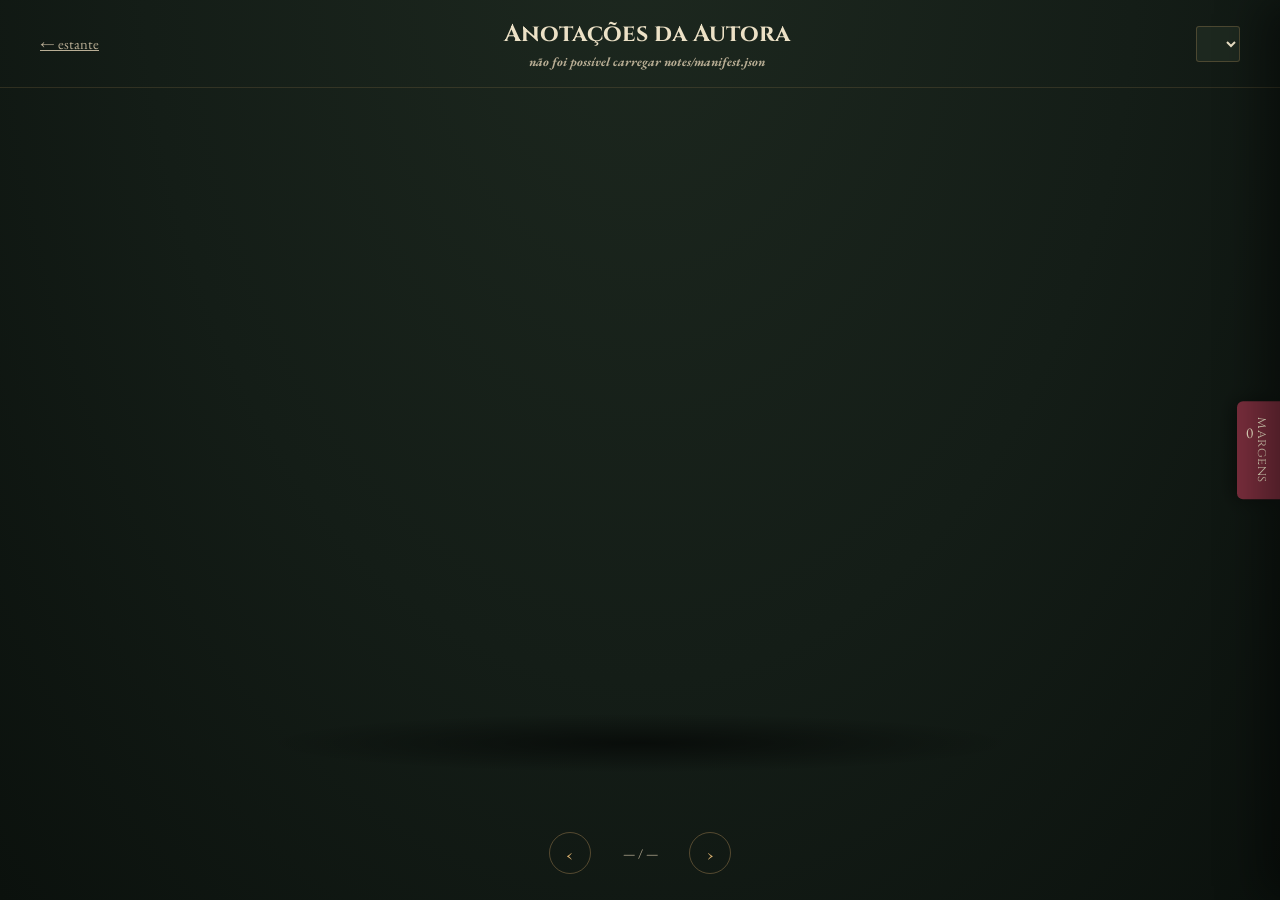
==== anotacoes.html @ ccce386c "Add files via upload" ====
<!doctype html>
<html lang="pt-BR">
<head>
<meta charset="utf-8">
<meta name="viewport" content="width=device-width, initial-scale=1">
<title>Anotações da Autora</title>
<link rel="preconnect" href="https://fonts.googleapis.com">
<link rel="preconnect" href="https://fonts.gstatic.com" crossorigin>
<link href="https://fonts.googleapis.com/css2?family=Cinzel:wght@500;600&family=EB+Garamond:ital,wght@0,400;0,500;1,400&display=swap" rel="stylesheet">
<link rel="stylesheet" href="assets/css/style.css">
</head>
<body>

<div class="reader-page">

  <header class="reader-topbar">
    <a class="back-link" href="index.html">← estante</a>
    <h1 class="reader-heading" id="reader-heading">Anotações da Autora<small id="reader-subheading">carregando…</small></h1>
    <select class="chapter-select" id="chapter-select" aria-label="Ir para documento"></select>
  </header>

  <div class="reader-stage">
    <div class="book-shadow-pool"></div>
    <div id="book-flip"></div>
  </div>

  <div class="reader-controls">
    <button class="nav-btn" id="prev-btn" aria-label="Página anterior">‹</button>
    <span class="reader-progress" id="reader-progress">— / —</span>
    <button class="nav-btn" id="next-btn" aria-label="Próxima página">›</button>
  </div>

</div>

<button class="marginalia-tab" id="marginalia-tab" aria-expanded="false">
  margens<span class="count" id="marginalia-count">0</span>
</button>

<aside class="marginalia-panel" id="marginalia-panel" aria-label="Comentários desta página">
  <div class="marginalia-head">
    <h2>Comentários <span id="marginalia-page-label"></span></h2>
    <button class="marginalia-close" id="marginalia-close" aria-label="Fechar">✕</button>
  </div>
  <div class="marginalia-list" id="marginalia-list">
    <p class="marginalia-empty">Ainda não há comentários nesta página. Seja a primeira pessoa a escrever uma.</p>
  </div>
  <div class="marginalia-foot">
    <textarea id="page-comment-text" placeholder="Comentar esta página…" maxlength="600" style="width:100%;min-height:60px;background:var(--ink);color:var(--text-cream);border:1px solid rgba(184,146,90,.3);border-radius:4px;padding:.5rem;font-family:var(--font-body);"></textarea>
    <input type="text" id="page-comment-name" placeholder="Seu nome (opcional)" maxlength="40" style="width:100%;margin-top:.4rem;background:var(--ink);color:var(--text-cream);border:1px solid rgba(184,146,90,.3);border-radius:4px;padding:.4rem .5rem;font-family:var(--font-body);font-size:.85rem;">
    <button class="btn btn-primary" id="page-comment-submit" style="margin-top:.5rem;width:100%;">comentar</button>
    <p style="margin-top:.6rem;">Comentários são públicos e anônimos.</p>
  </div>
</aside>

<script src="assets/vendor/pdfjs/pdf.min.js"></script>
<script src="assets/vendor/page-flip/page-flip.browser.js"></script>
<script type="module" src="assets/js/comments.js"></script>
<script type="module">
  import { initPdfReader } from './assets/js/reader-pdf.js';
  initPdfReader({ book: 'anotacoes', manifestUrl: 'notes/manifest.json', baseFolder: 'notes/' });
</script>
</body>
</html>
---- assets/css/style.css ----
/* =========================================================
   TOKENS
   Paleta: biblioteca noturna — nada de cream+terracota padrão.
   ========================================================= */
:root{
  --ink:            #141d17;
  --ink-deep:       #0b110d;
  --ink-soft:       #1d281f;
  --parchment:      #ece1c6;
  --parchment-2:    #e2d4ac;
  --parchment-fold:  #cdb989;
  --gold:           #b8925a;
  --gold-bright:    #d9b06f;
  --wine:           #7a2e3d;
  --wine-bright:    #9c3e4f;
  --sage:           #55705a;
  --sage-bright:    #71926f;
  --brass:          #8a7148;
  --brass-bright:   #ad8f5c;
  --text-ink:       #2a2118;
  --text-ink-soft:  #4a4030;
  --text-cream:     #ece1c6;
  --text-cream-dim: #b9ae95;

  --font-display: "Cinzel", "Iowan Old Style", serif;
  --font-body:    "EB Garamond", "Iowan Old Style", Georgia, serif;

  --radius-page: 3px;
  --shadow-book: 0 30px 60px -20px rgba(0,0,0,.65), 0 10px 20px -8px rgba(0,0,0,.5);

  --ease: cubic-bezier(.22,.61,.36,1);
}

*, *::before, *::after{ box-sizing: border-box; }

html{ color-scheme: dark; }

body{
  margin:0;
  min-height:100vh;
  background: radial-gradient(ellipse at 50% -10%, var(--ink-soft), var(--ink) 55%, var(--ink-deep) 100%);
  color: var(--text-cream);
  font-family: var(--font-body);
  -webkit-font-smoothing: antialiased;
}

img{ max-width:100%; display:block; }

a{ color: inherit; }

:focus-visible{
  outline: 2px solid var(--gold-bright);
  outline-offset: 3px;
}

@media (prefers-reduced-motion: reduce){
  *{ animation-duration: .001ms !important; transition-duration: .001ms !important; }
}

button{
  font-family: inherit;
  cursor: pointer;
  background: none;
  border: none;
  color: inherit;
}

.visually-hidden{
  position:absolute; width:1px; height:1px; overflow:hidden;
  clip: rect(0 0 0 0); white-space:nowrap;
}

/* =========================================================
   ORNAMENT (SVG flourish used sparingly — covers + dividers)
   ========================================================= */
.flourish{
  width: 64px; height: 18px;
  opacity: .8;
}
.flourish path{ fill:none; stroke: currentColor; stroke-width: 1.4; }

/* =========================================================
   SHELF / LANDING PAGE
   ========================================================= */
.shelf-page{
  min-height:100vh;
  display:flex;
  flex-direction:column;
  align-items:center;
  justify-content:center;
  padding: 6vh 5vw 8vh;
  text-align:center;
  position:relative;
  overflow:hidden;
}

.shelf-page::before{
  /* faint vignette + wood-grain suggestion at the base */
  content:"";
  position:absolute; inset:0;
  background:
    radial-gradient(ellipse 80% 40% at 50% 100%, rgba(0,0,0,.55), transparent 70%);
  pointer-events:none;
}

.shelf-header{ position:relative; margin-bottom: clamp(2.5rem, 6vw, 5rem); }

.shelf-kicker{
  display:block;
  font-family: var(--font-body);
  font-style: italic;
  font-size: .95rem;
  color: var(--text-cream-dim);
  margin-bottom: .6rem;
  letter-spacing: .02em;
}

.shelf-title{
  font-family: var(--font-display);
  font-weight: 500;
  font-size: clamp(2.4rem, 6vw, 4.2rem);
  line-height: 1.05;
  margin: 0;
  color: var(--parchment);
  text-shadow: 0 2px 24px rgba(217,176,111,.18);
}

.shelf-sub{
  max-width: 46ch;
  margin: 1.1rem auto 0;
  color: var(--text-cream-dim);
  font-size: 1.05rem;
  line-height: 1.6;
}

.shelf{
  position:relative;
  display:flex;
  align-items:flex-end;
  justify-content:center;
  gap: clamp(1rem, 3vw, 2.8rem);
  perspective: 1400px;
}

.shelf::after{
  /* the shelf ledge */
  content:"";
  position:absolute;
  left:-6%; right:-6%; bottom:-22px;
  height: 14px;
  background: linear-gradient(180deg, #3a2c1c, #1c1509);
  border-radius: 2px;
  box-shadow: 0 18px 30px -8px rgba(0,0,0,.6);
}

.cover{
  --accent: var(--gold);
  position:relative;
  width: 210px;
  height: 300px;
  border-radius: 4px 8px 8px 4px;
  background: linear-gradient(155deg, var(--parchment) 0%, var(--parchment-2) 100%);
  color: var(--text-ink);
  box-shadow: var(--shadow-book), inset -3px 0 0 rgba(0,0,0,.15);
  transform: rotate(var(--tilt, -2deg));
  transition: transform .45s var(--ease), box-shadow .45s var(--ease);
  display:flex;
  flex-direction:column;
  align-items:center;
  justify-content: space-between;
  padding: 1.6rem 1.1rem 1.4rem;
  text-align:center;
  border: 1px solid rgba(0,0,0,.08);
}

.cover--main{ width: 240px; height: 340px; --tilt: 0deg; z-index:2; }
.cover--notes{ --tilt: -3deg; align-self:flex-end; margin-bottom: 6px; }
.cover--illustrations{ --tilt: 3deg; align-self:flex-end; margin-bottom: 6px; }

.cover:hover, .cover:focus-visible{
  transform: translateY(-10px) rotate(0deg);
  box-shadow: 0 40px 70px -18px rgba(0,0,0,.7), 0 14px 26px -10px rgba(0,0,0,.55);
}

.cover::before{
  /* engraved border */
  content:"";
  position:absolute; inset: 10px;
  border: 1px solid var(--accent);
  border-radius: 2px;
  opacity:.55;
  pointer-events:none;
}

.cover .flourish{ color: var(--accent); }

.cover-eyebrow{
  font-size:.78rem;
  color: var(--text-ink-soft);
  font-style: italic;
}

.cover-title{
  font-family: var(--font-display);
  font-size: 1.5rem;
  line-height:1.15;
  margin: .5rem 0 0;
  color: var(--text-ink);
}
.cover--main .cover-title{ font-size: 1.85rem; }

.cover-desc{
  font-size: .85rem;
  color: var(--text-ink-soft);
  line-height:1.45;
  margin-top: .5rem;
}

.cover-tag{
  display:inline-block;
  margin-top: 1rem;
  font-size: .78rem;
  letter-spacing:.03em;
  color: var(--accent);
  border-top: 1px solid var(--accent);
  padding-top: .5rem;
  width: 100%;
}

.cover--notes{ --accent: var(--brass); }
.cover--illustrations{ --accent: var(--sage); }
.cover--main{ --accent: var(--wine); }

/* =========================================================
   READER CHROME (livro.html, anotacoes.html, ilustracoes.html)
   ========================================================= */
.reader-page{
  min-height:100vh;
  display:flex;
  flex-direction:column;
}

.reader-topbar{
  display:flex;
  align-items:center;
  justify-content:space-between;
  gap: 1rem;
  padding: 1.1rem clamp(1rem, 4vw, 2.5rem);
  border-bottom: 1px solid rgba(184,146,90,.18);
}

.back-link{
  display:inline-flex;
  align-items:center;
  gap:.5rem;
  font-size:.92rem;
  color: var(--text-cream-dim);
  transition: color .2s;
}
.back-link:hover{ color: var(--gold-bright); }

.reader-heading{
  text-align:center;
  font-family: var(--font-display);
  font-size: clamp(1.1rem, 2.4vw, 1.5rem);
  color: var(--parchment);
  margin:0;
}

.reader-heading small{
  display:block;
  font-family: var(--font-body);
  font-style: italic;
  font-size: .78rem;
  color: var(--text-cream-dim);
  margin-top: .2rem;
}

.chapter-select{
  background: var(--ink-soft);
  color: var(--text-cream);
  border: 1px solid rgba(184,146,90,.3);
  border-radius: 3px;
  padding: .45rem .7rem;
  font-family: var(--font-body);
  font-size: .85rem;
  max-width: 200px;
}

.reader-stage{
  flex:1;
  display:flex;
  align-items:center;
  justify-content:center;
  padding: clamp(1rem, 4vw, 2.5rem);
  position:relative;
  overflow:hidden;
}

.book-shadow-pool{
  position:absolute;
  bottom: 6%;
  left:50%;
  transform: translateX(-50%);
  width:min(70vw,760px);
  height: 60px;
  background: radial-gradient(ellipse, rgba(0,0,0,.55), transparent 70%);
  pointer-events:none;
}

#book-flip{ position:relative; z-index:1; }

.page{
  background: var(--parchment);
  color: var(--text-ink);
  overflow:hidden;
}

.page-inner{
  height:100%;
  padding: clamp(1.4rem, 4vw, 2.6rem) clamp(1.3rem, 3.6vw, 2.3rem);
  overflow-y:auto;
  font-size: clamp(.95rem, 1.6vw, 1.08rem);
  line-height: 1.75;
}
.page-inner::-webkit-scrollbar{ width:6px; }
.page-inner::-webkit-scrollbar-thumb{ background: var(--parchment-fold); border-radius:4px; }

.page-inner h1, .page-inner h2, .page-inner h3{
  font-family: var(--font-display);
  font-weight:500;
  color: var(--wine);
  line-height:1.2;
}
.page-inner p{ margin: 0 0 1em; }
.page-inner p:first-of-type::first-letter{
  font-family: var(--font-display);
  font-size: 2.6em;
  float:left;
  line-height:.8;
  padding: .05em .08em 0 0;
  color: var(--wine);
}
.page-inner blockquote{
  margin: 1.2em 0;
  padding-left: 1em;
  border-left: 2px solid var(--gold);
  font-style: italic;
  color: var(--text-ink-soft);
}

.page-number{
  position:absolute;
  bottom: .6rem;
  left:0; right:0;
  text-align:center;
  font-size: .72rem;
  font-style: italic;
  color: var(--text-ink-soft);
  opacity:.7;
}

.page-cover{
  background: linear-gradient(155deg, var(--parchment-2), var(--parchment-fold));
  display:flex;
  align-items:center;
  justify-content:center;
  text-align:center;
  flex-direction:column;
  gap:1rem;
  padding: 2rem;
}
.page-cover .flourish{ color: var(--wine); width:90px; height:26px; }
.page-cover h2{ font-family: var(--font-display); color: var(--wine); font-size:1.6rem; margin:0; }

/* text selection & highlights inside pages */
.page-inner ::selection{ background: rgba(122,46,61,.25); }

mark.annot{
  background: linear-gradient(180deg, transparent 60%, rgba(184,146,90,.45) 60%);
  cursor:pointer;
  border-radius: 1px;
}
mark.annot.is-active{
  background: linear-gradient(180deg, transparent 55%, rgba(122,46,61,.4) 55%);
}

/* =========================================================
   READER BOTTOM CONTROLS
   ========================================================= */
.reader-controls{
  display:flex;
  align-items:center;
  justify-content:center;
  gap: 1.4rem;
  padding: 1rem 1rem 1.6rem;
}

.nav-btn{
  width: 42px; height:42px;
  border-radius:50%;
  border: 1px solid rgba(184,146,90,.4);
  color: var(--gold-bright);
  font-size: 1.1rem;
  display:flex; align-items:center; justify-content:center;
  transition: background .2s, transform .15s;
}
.nav-btn:hover{ background: rgba(184,146,90,.12); transform: scale(1.05); }
.nav-btn:disabled{ opacity:.3; cursor:default; transform:none; background:none; }

.reader-progress{
  font-size: .82rem;
  color: var(--text-cream-dim);
  min-width: 9ch;
  text-align:center;
}

/* =========================================================
   COMMENT COMPOSER (popup on text selection)
   ========================================================= */
.comment-popup{
  position:absolute;
  z-index: 50;
  background: var(--ink-soft);
  border: 1px solid rgba(184,146,90,.4);
  border-radius: 6px;
  box-shadow: 0 14px 30px -8px rgba(0,0,0,.6);
  padding: .9rem;
  width: 260px;
  animation: pop-in .18s var(--ease);
}
@keyframes pop-in{ from{ opacity:0; transform: translateY(4px) scale(.97);} to{opacity:1; transform:none;} }

.comment-popup textarea{
  width:100%;
  min-height: 64px;
  resize: vertical;
  background: var(--ink);
  color: var(--text-cream);
  border: 1px solid rgba(184,146,90,.3);
  border-radius:4px;
  padding: .5rem;
  font-family: var(--font-body);
  font-size: .9rem;
}
.comment-popup input[type="text"]{
  width:100%;
  margin-top:.5rem;
  background: var(--ink);
  color: var(--text-cream);
  border: 1px solid rgba(184,146,90,.3);
  border-radius:4px;
  padding: .4rem .5rem;
  font-family: var(--font-body);
  font-size: .82rem;
}
.comment-popup .quote-preview{
  font-style: italic;
  font-size: .78rem;
  color: var(--gold-bright);
  border-left: 2px solid var(--gold);
  padding-left: .5rem;
  margin-bottom: .5rem;
  max-height: 3.2em;
  overflow:hidden;
}
.comment-popup .popup-actions{
  display:flex;
  justify-content:flex-end;
  gap:.5rem;
  margin-top: .6rem;
}
.btn{
  font-size: .82rem;
  padding: .4rem .85rem;
  border-radius: 3px;
  border: 1px solid rgba(184,146,90,.4);
}
.btn-primary{ background: var(--wine); border-color: var(--wine); color: var(--parchment); }
.btn-primary:hover{ background: var(--wine-bright); }
.btn-ghost:hover{ background: rgba(184,146,90,.1); }

/* =========================================================
   MARGINALIA PANEL
   ========================================================= */
.marginalia-tab{
  position: fixed;
  right: 0;
  top: 50%;
  transform: translateY(-50%);
  writing-mode: vertical-rl;
  background: var(--wine);
  color: var(--parchment);
  padding: 1rem .55rem;
  border-radius: 6px 0 0 6px;
  font-family: var(--font-display);
  font-size: .82rem;
  letter-spacing:.04em;
  z-index: 40;
  box-shadow: -6px 0 18px rgba(0,0,0,.35);
}
.marginalia-tab .count{
  display:block;
  writing-mode: horizontal-tb;
  margin-top: .4rem;
  font-family: var(--font-body);
  font-size: .95rem;
}

.marginalia-panel{
  position: fixed;
  top:0; right:0;
  height: 100vh;
  width: min(360px, 88vw);
  background: var(--ink-soft);
  border-left: 1px solid rgba(184,146,90,.3);
  box-shadow: -20px 0 40px rgba(0,0,0,.4);
  z-index: 60;
  display:flex;
  flex-direction:column;
  transform: translateX(100%);
  transition: transform .32s var(--ease);
}
.marginalia-panel.is-open{ transform: translateX(0); }

.marginalia-head{
  display:flex; align-items:center; justify-content:space-between;
  padding: 1.1rem 1.2rem;
  border-bottom: 1px solid rgba(184,146,90,.2);
}
.marginalia-head h2{ font-family: var(--font-display); font-size: 1.1rem; margin:0; color: var(--parchment); }
.marginalia-close{ font-size: 1.3rem; color: var(--text-cream-dim); }

.marginalia-list{
  flex:1;
  overflow-y:auto;
  padding: 1rem 1.2rem;
  display:flex;
  flex-direction:column;
  gap: 1.1rem;
}

.note-card{
  border-left: 2px solid var(--gold);
  padding-left: .8rem;
}
.note-card .note-quote{
  font-style: italic;
  font-size: .82rem;
  color: var(--gold-bright);
  margin-bottom: .3rem;
  line-height:1.4;
}
.note-card .note-body{
  font-size: .92rem;
  line-height:1.5;
  color: var(--text-cream);
}
.note-card .note-meta{
  margin-top:.3rem;
  font-size: .74rem;
  color: var(--text-cream-dim);
}

.marginalia-empty{
  color: var(--text-cream-dim);
  font-style: italic;
  font-size: .9rem;
  text-align:center;
  margin-top: 2rem;
  padding: 0 1rem;
}

.marginalia-foot{
  padding: 1rem 1.2rem 1.3rem;
  border-top: 1px solid rgba(184,146,90,.2);
}
.marginalia-foot p{
  font-size: .72rem;
  color: var(--text-cream-dim);
  margin: 0 0 .5rem;
}

/* page-level comment button for PDF readers */
.page-comment-btn{
  position:absolute;
  bottom: .6rem;
  right: .8rem;
  font-size: .74rem;
  color: var(--brass-bright);
  border: 1px solid rgba(184,146,90,.35);
  border-radius: 20px;
  padding: .25rem .7rem;
  background: rgba(0,0,0,.06);
}

/* =========================================================
   RESPONSIVE
   ========================================================= */
@media (max-width: 720px){
  .shelf{ flex-direction:column; align-items:center; gap: 1.6rem; }
  .shelf::after{ display:none; }
  .cover, .cover--main{ width: min(78vw,280px); height:auto; aspect-ratio: 3/4; }
  .marginalia-panel{ width: 100%; }
}
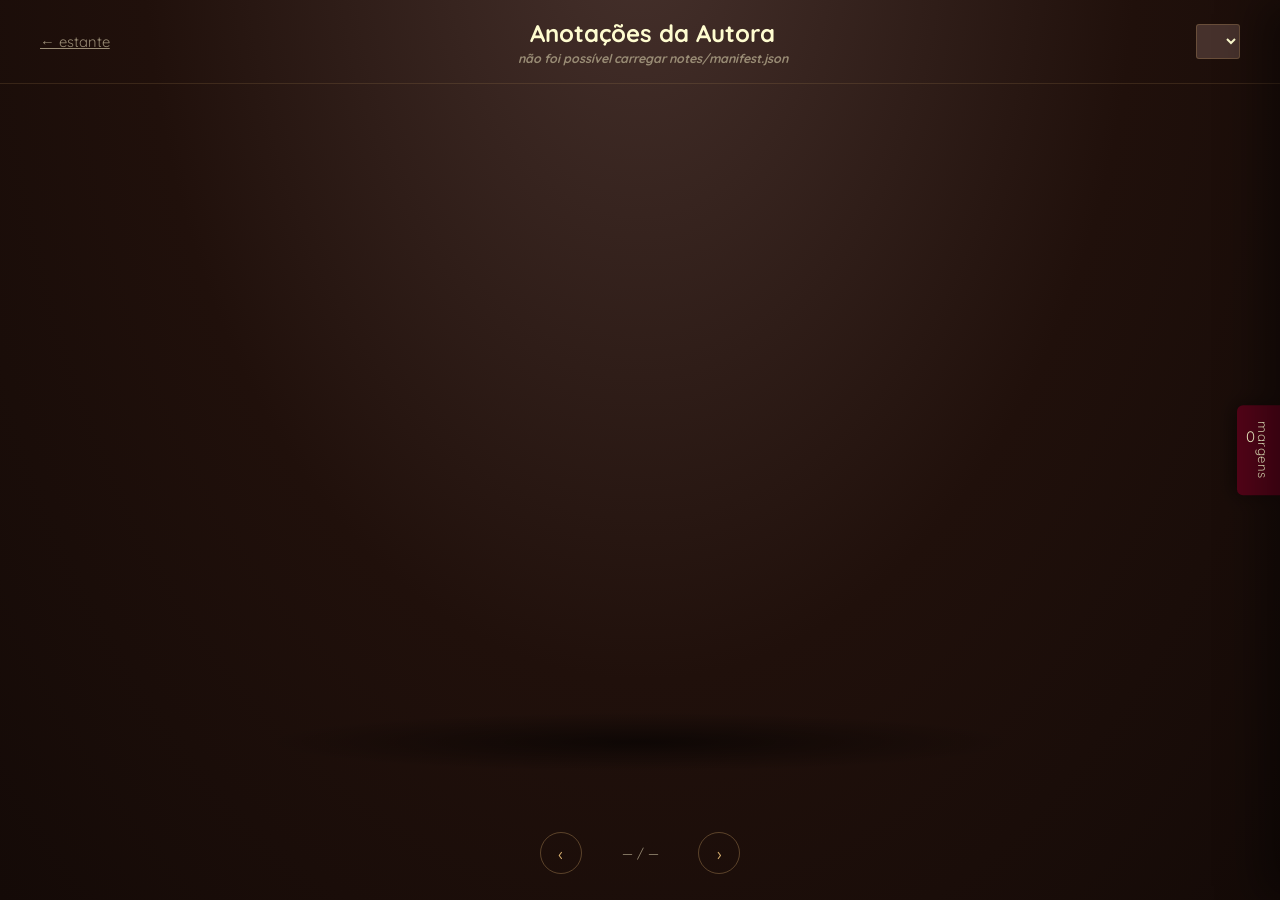
==== commit eb5eedf3: "Add files via upload" ====
--- a/anotacoes.html
+++ b/anotacoes.html
@@ -6,7 +6,7 @@
 <title>Anotações da Autora</title>
 <link rel="preconnect" href="https://fonts.googleapis.com">
 <link rel="preconnect" href="https://fonts.gstatic.com" crossorigin>
-<link href="https://fonts.googleapis.com/css2?family=Cinzel:wght@500;600&family=EB+Garamond:ital,wght@0,400;0,500;1,400&display=swap" rel="stylesheet">
+<link href="https://fonts.googleapis.com/css2?family=Quicksand:wght@400;500;600;700&family=EB+Garamond:ital,wght@0,400;0,500;1,400&display=swap" rel="stylesheet">
 <link rel="stylesheet" href="assets/css/style.css">
 </head>
 <body>
--- a/assets/css/style.css
+++ b/assets/css/style.css
@@ -3,32 +3,65 @@
    Paleta: biblioteca noturna — nada de cream+terracota padrão.
    ========================================================= */
 :root{
-  --ink:            #141d17;
-  --ink-deep:       #0b110d;
-  --ink-soft:       #1d281f;
-  --parchment:      #ece1c6;
-  --parchment-2:    #e2d4ac;
-  --parchment-fold:  #cdb989;
+  /* base do site: burgundy da capa + Pantone board (Cream, Mahogany, Nantucket Breeze) */
+  --wine:           #540418;
+  --wine-bright:    #834a58;
+  --wine-dim:       #36020f;
+
+  --ink:            #20100b;   /* mahogany escurecido — fundo da "biblioteca" */
+  --ink-deep:       #140a07;
+  --ink-soft:       #46312c;
+
+  --cream:          #fffdd0;   /* Pantone "Cream" — páginas do livro */
+  --parchment:      var(--cream);
+  --parchment-2:    #efedc3;
+  --parchment-fold: #d6d4ae;
+
+  --mahogany:       #321912;   /* Pantone "Mahogany" — tinta do texto */
+  --text-ink:       var(--mahogany);
+  --text-ink-soft:  #796854;
+  --text-cream:     var(--cream);
+  --text-cream-dim: #998c75;
+
   --gold:           #b8925a;
   --gold-bright:    #d9b06f;
-  --wine:           #7a2e3d;
-  --wine-bright:    #9c3e4f;
-  --sage:           #55705a;
-  --sage-bright:    #71926f;
-  --brass:          #8a7148;
-  --brass-bright:   #ad8f5c;
-  --text-ink:       #2a2118;
-  --text-ink-soft:  #4a4030;
-  --text-cream:     #ece1c6;
-  --text-cream-dim: #b9ae95;
-
-  --font-display: "Cinzel", "Iowan Old Style", serif;
-  --font-body:    "EB Garamond", "Iowan Old Style", Georgia, serif;
+
+  --rust:           #9c4c33;   /* do caderno "Organized Chaos" — volume Anotações */
+  --rust-bright:    #b1735f;
+  --rust-dim:       #753926;
+
+  --sky:            #b7d1ea;   /* Pantone "Nantucket Breeze" — acento raro */
+
+  /* Dreaming Outloud Sans é a fonte principal do site.
+     Fabello é usada só no texto corrido dos capítulos (ver .page-inner).
+     Coloque os arquivos das fontes em assets/fonts/ — ver assets/fonts/README.md */
+  --font-display: "Dreaming Outloud Sans", "Quicksand", sans-serif;
+  --font-body:    "Dreaming Outloud Sans", "Quicksand", sans-serif;
+  --font-book:    "Fabello", "EB Garamond", Georgia, serif;
 
   --radius-page: 3px;
   --shadow-book: 0 30px 60px -20px rgba(0,0,0,.65), 0 10px 20px -8px rgba(0,0,0,.5);
 
   --ease: cubic-bezier(.22,.61,.36,1);
+}
+
+@font-face{
+  font-family: "Dreaming Outloud Sans";
+  src: url("../fonts/DreamingOutloudSans/DreamingOutloudSans-Regular.woff2") format("woff2"),
+       url("../fonts/DreamingOutloudSans/DreamingOutloudSans-Regular.woff") format("woff");
+  font-weight: 400; font-style: normal; font-display: swap;
+}
+@font-face{
+  font-family: "Dreaming Outloud Sans";
+  src: url("../fonts/DreamingOutloudSans/DreamingOutloudSans-Bold.woff2") format("woff2"),
+       url("../fonts/DreamingOutloudSans/DreamingOutloudSans-Bold.woff") format("woff");
+  font-weight: 600; font-style: normal; font-display: swap;
+}
+@font-face{
+  font-family: "Fabello";
+  src: url("../fonts/Fabello/Fabello-Regular.woff2") format("woff2"),
+       url("../fonts/Fabello/Fabello-Regular.woff") format("woff");
+  font-weight: 400; font-style: normal; font-display: swap;
 }
 
 *, *::before, *::after{ box-sizing: border-box; }
@@ -104,16 +137,6 @@
 }
 
 .shelf-header{ position:relative; margin-bottom: clamp(2.5rem, 6vw, 5rem); }
-
-.shelf-kicker{
-  display:block;
-  font-family: var(--font-body);
-  font-style: italic;
-  font-size: .95rem;
-  color: var(--text-cream-dim);
-  margin-bottom: .6rem;
-  letter-spacing: .02em;
-}
 
 .shelf-title{
   font-family: var(--font-display);
@@ -153,83 +176,147 @@
   box-shadow: 0 18px 30px -8px rgba(0,0,0,.6);
 }
 
+.cover-slot{
+  display:flex;
+  flex-direction:column;
+  align-items:center;
+  gap: .65rem;
+}
+.cover-slot--side{ align-self:flex-end; margin-bottom: 6px; }
+
+.cover-eyebrow{
+  font-size:.74rem;
+  letter-spacing:.05em;
+  color: var(--text-cream-dim);
+}
+
 .cover{
-  --accent: var(--gold);
   position:relative;
   width: 210px;
   height: 300px;
   border-radius: 4px 8px 8px 4px;
-  background: linear-gradient(155deg, var(--parchment) 0%, var(--parchment-2) 100%);
-  color: var(--text-ink);
-  box-shadow: var(--shadow-book), inset -3px 0 0 rgba(0,0,0,.15);
+  box-shadow: var(--shadow-book);
   transform: rotate(var(--tilt, -2deg));
   transition: transform .45s var(--ease), box-shadow .45s var(--ease);
   display:flex;
   flex-direction:column;
-  align-items:center;
-  justify-content: space-between;
-  padding: 1.6rem 1.1rem 1.4rem;
-  text-align:center;
-  border: 1px solid rgba(0,0,0,.08);
+  overflow:hidden;
 }
 
 .cover--main{ width: 240px; height: 340px; --tilt: 0deg; z-index:2; }
-.cover--notes{ --tilt: -3deg; align-self:flex-end; margin-bottom: 6px; }
-.cover--illustrations{ --tilt: 3deg; align-self:flex-end; margin-bottom: 6px; }
+.cover--notes{ --tilt: -3deg; }
+.cover--illustrations{ --tilt: 3deg; }
 
 .cover:hover, .cover:focus-visible{
   transform: translateY(-10px) rotate(0deg);
   box-shadow: 0 40px 70px -18px rgba(0,0,0,.7), 0 14px 26px -10px rgba(0,0,0,.55);
 }
 
-.cover::before{
-  /* engraved border */
+.cover-tag{
+  position:relative;
+  z-index:2;
+  text-align:center;
+  font-size:.76rem;
+  letter-spacing:.03em;
+  padding: .6rem 0;
+  color: var(--cream);
+  background: rgba(10,4,3,.35);
+}
+
+/* --- volume I: capa real do livro --- */
+.cover--main{ background: var(--ink-deep); }
+.cover-art{
+  width:100%;
+  flex:1;
+  min-height:0;
+  object-fit: cover;
+  object-position: center 22%;
+  display:block;
+}
+
+/* --- volume II: "Anotações da Autora" — caderno espiral rust --- */
+.cover--notes{
+  background: linear-gradient(155deg, var(--rust) 0%, var(--rust-dim) 100%);
+  justify-content:center;
+  align-items:center;
+  padding-left: 20px;
+}
+.cover--notes::before{
+  /* espiral de metal do caderno */
   content:"";
-  position:absolute; inset: 10px;
-  border: 1px solid var(--accent);
-  border-radius: 2px;
-  opacity:.55;
+  position:absolute; left:2px; top:10px; bottom:10px; width:14px;
+  background-image: repeating-linear-gradient(180deg,
+    transparent 0 6px,
+    rgba(20,10,7,.6) 6px 9px);
+  opacity:.85;
+}
+.notes-label{
+  position:relative; z-index:2;
+  text-align:center;
+  color: var(--cream);
+  padding: 0 1rem;
+}
+.notes-label .eyebrow{
+  display:block;
+  font-size:.66rem;
+  letter-spacing:.18em;
+  color: rgba(255,253,208,.6);
+  margin-bottom: .7rem;
+}
+.notes-label .word{
+  display:block;
+  font-size: 1.05rem;
+  letter-spacing:.1em;
+  font-weight: 600;
+  line-height:1.6;
+}
+
+/* --- volume III: "Ilustrações" — composition book bordô + estrelas --- */
+.cover--illustrations{
+  background:
+    radial-gradient(ellipse at 25% 15%, var(--wine-bright) 0%, transparent 55%),
+    linear-gradient(160deg, var(--wine) 0%, var(--wine-dim) 100%);
+  justify-content:center;
+  align-items:center;
+  padding-left: 12px;
+}
+.cover--illustrations::before{
+  content:"";
+  position:absolute; inset:0;
+  background-image: url("data:image/svg+xml,%3Csvg%20xmlns%3D%22http%3A//www.w3.org/2000/svg%22%20viewBox%3D%220%200%20100%20100%22%3E%3Cpath%20d%3D%22M%2015.00%2C15.00%20L%2016.40%2C18.60%20L%2020.00%2C20.00%20L%2016.40%2C21.40%20L%2015.00%2C25.00%20L%2013.60%2C21.40%20L%2010.00%2C20.00%20L%2013.60%2C18.60%20Z%22%20fill%3D%22%23d9b06f%22%20opacity%3D%220.9%22/%3E%3Cpath%20d%3D%22M%2055.00%2C9.00%20L%2055.84%2C11.16%20L%2058.00%2C12.00%20L%2055.84%2C12.84%20L%2055.00%2C15.00%20L%2054.16%2C12.84%20L%2052.00%2C12.00%20L%2054.16%2C11.16%20Z%22%20fill%3D%22%23d9b06f%22%20opacity%3D%220.7%22/%3E%3Cpath%20d%3D%22M%2080.00%2C39.00%20L%2081.68%2C43.32%20L%2086.00%2C45.00%20L%2081.68%2C46.68%20L%2080.00%2C51.00%20L%2078.32%2C46.68%20L%2074.00%2C45.00%20L%2078.32%2C43.32%20Z%22%20fill%3D%22%23d9b06f%22%20opacity%3D%220.95%22/%3E%3Cpath%20d%3D%22M%2030.00%2C61.00%20L%2031.12%2C63.88%20L%2034.00%2C65.00%20L%2031.12%2C66.12%20L%2030.00%2C69.00%20L%2028.88%2C66.12%20L%2026.00%2C65.00%20L%2028.88%2C63.88%20Z%22%20fill%3D%22%23d9b06f%22%20opacity%3D%220.8%22/%3E%3Cpath%20d%3D%22M%2065.00%2C77.00%20L%2065.84%2C79.16%20L%2068.00%2C80.00%20L%2065.84%2C80.84%20L%2065.00%2C83.00%20L%2064.16%2C80.84%20L%2062.00%2C80.00%20L%2064.16%2C79.16%20Z%22%20fill%3D%22%23d9b06f%22%20opacity%3D%220.65%22/%3E%3Cpath%20d%3D%22M%2090.00%2C12.50%20L%2090.70%2C14.30%20L%2092.50%2C15.00%20L%2090.70%2C15.70%20L%2090.00%2C17.50%20L%2089.30%2C15.70%20L%2087.50%2C15.00%20L%2089.30%2C14.30%20Z%22%20fill%3D%22%23d9b06f%22%20opacity%3D%220.6%22/%3E%3Cpath%20d%3D%22M%208.00%2C81.80%20L%208.90%2C84.10%20L%2011.20%2C85.00%20L%208.90%2C85.90%20L%208.00%2C88.20%20L%207.10%2C85.90%20L%204.80%2C85.00%20L%207.10%2C84.10%20Z%22%20fill%3D%22%23d9b06f%22%20opacity%3D%220.75%22/%3E%3Cpath%20d%3D%22M%2048.00%2C48.00%20L%2048.56%2C49.44%20L%2050.00%2C50.00%20L%2048.56%2C50.56%20L%2048.00%2C52.00%20L%2047.44%2C50.56%20L%2046.00%2C50.00%20L%2047.44%2C49.44%20Z%22%20fill%3D%22%23d9b06f%22%20opacity%3D%220.5%22/%3E%3C/svg%3E");
+  background-size: 150px 150px;
   pointer-events:none;
 }
-
-.cover .flourish{ color: var(--accent); }
-
-.cover-eyebrow{
-  font-size:.78rem;
-  color: var(--text-ink-soft);
-  font-style: italic;
-}
-
-.cover-title{
-  font-family: var(--font-display);
-  font-size: 1.5rem;
-  line-height:1.15;
-  margin: .5rem 0 0;
-  color: var(--text-ink);
-}
-.cover--main .cover-title{ font-size: 1.85rem; }
-
-.cover-desc{
-  font-size: .85rem;
-  color: var(--text-ink-soft);
-  line-height:1.45;
-  margin-top: .5rem;
-}
-
-.cover-tag{
-  display:inline-block;
-  margin-top: 1rem;
-  font-size: .78rem;
+.cover--illustrations::after{
+  /* lombada de pano preta, como no composition book de referência */
+  content:"";
+  position:absolute; left:0; top:0; bottom:0; width:8px;
+  background: linear-gradient(90deg, #0c0c0c, #1e1e1e);
+}
+.illust-label{
+  position:relative; z-index:2;
+  background: var(--cream);
+  color: var(--mahogany);
+  border: 2px solid var(--mahogany);
+  border-radius: 4px;
+  padding: .7rem .8rem .65rem;
+  width: 74%;
+  text-align:center;
+  box-shadow: 0 4px 14px rgba(0,0,0,.35);
+}
+.illust-label strong{
+  display:block;
+  font-size:.88rem;
   letter-spacing:.03em;
-  color: var(--accent);
-  border-top: 1px solid var(--accent);
-  padding-top: .5rem;
-  width: 100%;
-}
-
-.cover--notes{ --accent: var(--brass); }
-.cover--illustrations{ --accent: var(--sage); }
-.cover--main{ --accent: var(--wine); }
+  margin-bottom:.5rem;
+}
+.illust-label .rule{
+  display:block;
+  height:1px;
+  background: var(--mahogany);
+  opacity:.3;
+  margin-top:.34rem;
+}
 
 /* =========================================================
    READER CHROME (livro.html, anotacoes.html, ilustracoes.html)
@@ -320,8 +407,9 @@
   height:100%;
   padding: clamp(1.4rem, 4vw, 2.6rem) clamp(1.3rem, 3.6vw, 2.3rem);
   overflow-y:auto;
-  font-size: clamp(.95rem, 1.6vw, 1.08rem);
-  line-height: 1.75;
+  font-family: var(--font-book);
+  font-size: clamp(1rem, 1.7vw, 1.15rem);
+  line-height: 1.9; /* Fabello é script — mais entrelinha ajuda a leitura */
 }
 .page-inner::-webkit-scrollbar{ width:6px; }
 .page-inner::-webkit-scrollbar-thumb{ background: var(--parchment-fold); border-radius:4px; }
@@ -587,7 +675,7 @@
   bottom: .6rem;
   right: .8rem;
   font-size: .74rem;
-  color: var(--brass-bright);
+  color: var(--rust-bright);
   border: 1px solid rgba(184,146,90,.35);
   border-radius: 20px;
   padding: .25rem .7rem;
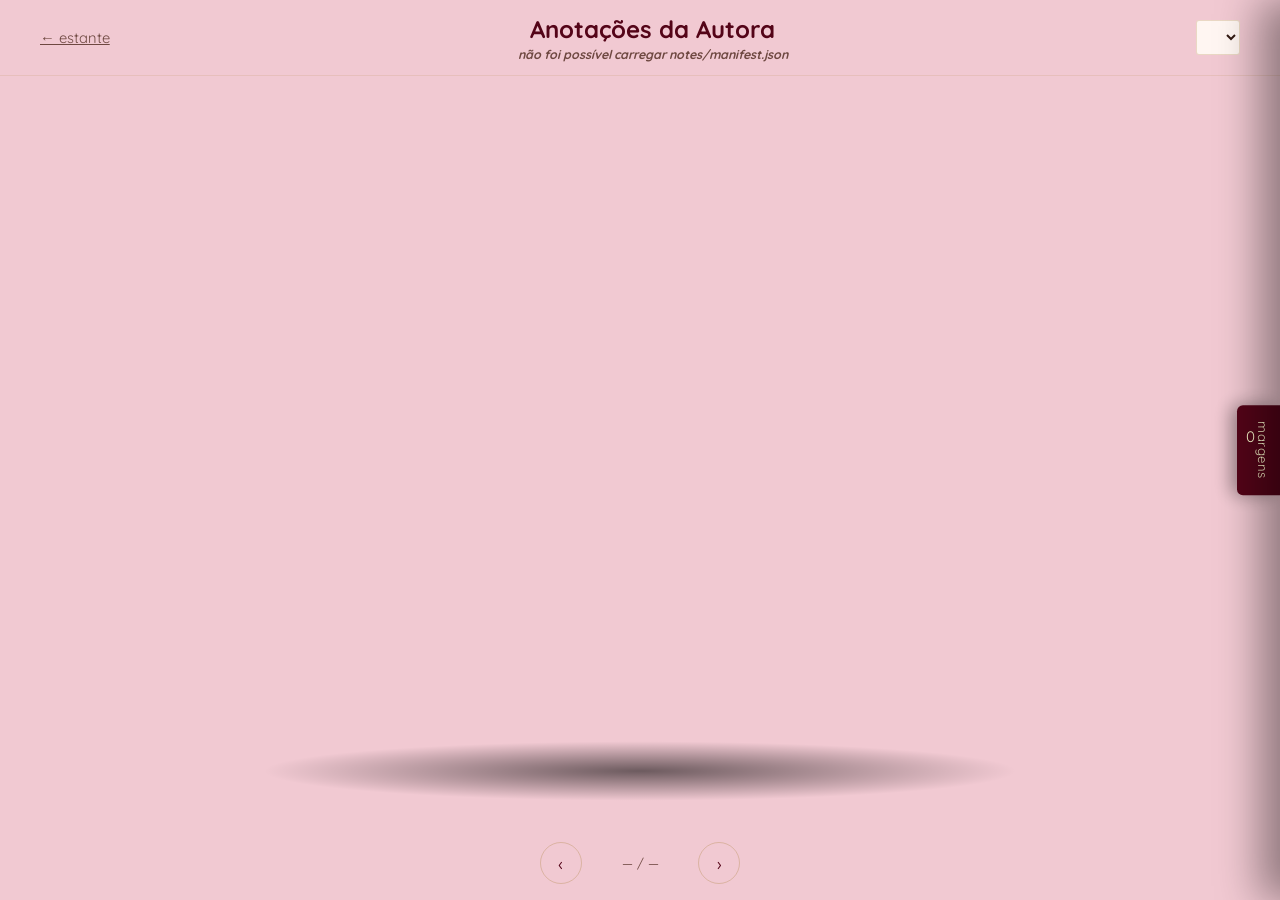
==== commit b87e9bdc: "Add files via upload" ====
--- a/anotacoes.html
+++ b/anotacoes.html
@@ -19,7 +19,7 @@
     <select class="chapter-select" id="chapter-select" aria-label="Ir para documento"></select>
   </header>
 
-  <div class="reader-stage">
+  <div class="reader-stage" id="reader-stage">
     <div class="book-shadow-pool"></div>
     <div id="book-flip"></div>
   </div>
--- a/assets/css/style.css
+++ b/assets/css/style.css
@@ -3,14 +3,14 @@
    Paleta: biblioteca noturna — nada de cream+terracota padrão.
    ========================================================= */
 :root{
-  /* base do site: burgundy da capa + Pantone board (Cream, Mahogany, Nantucket Breeze) */
+  /* base do site: rosa da nova arte-mãe da página inicial */
   --wine:           #540418;
   --wine-bright:    #834a58;
   --wine-dim:       #36020f;
 
-  --ink:            #20100b;   /* mahogany escurecido — fundo da "biblioteca" */
-  --ink-deep:       #140a07;
-  --ink-soft:       #46312c;
+  --ink:            #f1c9d2;   /* fundo do site inteiro */
+  --ink-deep:       #cfacb4;   /* rosa mais fundo, para sombras suaves */
+  --ink-soft:       #fff6f2;   /* painéis "de papel" sobre o rosa (topo, seletor, margens) */
 
   --cream:          #fffdd0;   /* Pantone "Cream" — páginas do livro */
   --parchment:      var(--cream);
@@ -20,8 +20,8 @@
   --mahogany:       #321912;   /* Pantone "Mahogany" — tinta do texto */
   --text-ink:       var(--mahogany);
   --text-ink-soft:  #796854;
-  --text-cream:     var(--cream);
-  --text-cream-dim: #998c75;
+  --text-cream:     var(--mahogany);   /* texto principal sobre o fundo rosa/painéis claros */
+  --text-cream-dim: #6e4841;           /* texto secundário sobre o fundo rosa/painéis claros */
 
   --gold:           #b8925a;
   --gold-bright:    #d9b06f;
@@ -71,7 +71,7 @@
 body{
   margin:0;
   min-height:100vh;
-  background: radial-gradient(ellipse at 50% -10%, var(--ink-soft), var(--ink) 55%, var(--ink-deep) 100%);
+  background: var(--ink);
   color: var(--text-cream);
   font-family: var(--font-body);
   -webkit-font-smoothing: antialiased;
@@ -82,7 +82,7 @@
 a{ color: inherit; }
 
 :focus-visible{
-  outline: 2px solid var(--gold-bright);
+  outline: 2px solid var(--wine);
   outline-offset: 3px;
 }
 
@@ -120,23 +120,30 @@
   display:flex;
   flex-direction:column;
   align-items:center;
-  justify-content:center;
-  padding: 6vh 5vw 8vh;
-  text-align:center;
   position:relative;
   overflow:hidden;
 }
 
-.shelf-page::before{
-  /* faint vignette + wood-grain suggestion at the base */
-  content:"";
-  position:absolute; inset:0;
-  background:
-    radial-gradient(ellipse 80% 40% at 50% 100%, rgba(0,0,0,.55), transparent 70%);
-  pointer-events:none;
-}
-
-.shelf-header{ position:relative; margin-bottom: clamp(2.5rem, 6vw, 5rem); }
+.hero-banner{
+  width:100%;
+  line-height:0;
+}
+.hero-banner img{
+  width:100%;
+  height:auto;
+  display:block;
+}
+
+.shelf-header{ position:relative; }
+
+.shelf-body{
+  width:100%;
+  display:flex;
+  flex-direction:column;
+  align-items:center;
+  text-align:center;
+  padding: clamp(2rem, 5vw, 3.5rem) 5vw 10vh;
+}
 
 .shelf-title{
   font-family: var(--font-display);
@@ -144,7 +151,7 @@
   font-size: clamp(2.4rem, 6vw, 4.2rem);
   line-height: 1.05;
   margin: 0;
-  color: var(--parchment);
+  color: var(--wine);
   text-shadow: 0 2px 24px rgba(217,176,111,.18);
 }
 
@@ -161,19 +168,20 @@
   display:flex;
   align-items:flex-end;
   justify-content:center;
+  flex-wrap:wrap;
   gap: clamp(1rem, 3vw, 2.8rem);
   perspective: 1400px;
+  margin-top: clamp(2.5rem, 6vw, 4.5rem);
 }
 
 .shelf::after{
-  /* the shelf ledge */
+  /* sombra suave, como itens apoiados sobre a mesa rosa */
   content:"";
   position:absolute;
-  left:-6%; right:-6%; bottom:-22px;
-  height: 14px;
-  background: linear-gradient(180deg, #3a2c1c, #1c1509);
-  border-radius: 2px;
-  box-shadow: 0 18px 30px -8px rgba(0,0,0,.6);
+  left:8%; right:8%; bottom:-18px;
+  height: 24px;
+  background: radial-gradient(ellipse, rgba(50,25,18,.16), transparent 72%);
+  pointer-events:none;
 }
 
 .cover-slot{
@@ -183,12 +191,6 @@
   gap: .65rem;
 }
 .cover-slot--side{ align-self:flex-end; margin-bottom: 6px; }
-
-.cover-eyebrow{
-  font-size:.74rem;
-  letter-spacing:.05em;
-  color: var(--text-cream-dim);
-}
 
 .cover{
   position:relative;
@@ -256,13 +258,6 @@
   color: var(--cream);
   padding: 0 1rem;
 }
-.notes-label .eyebrow{
-  display:block;
-  font-size:.66rem;
-  letter-spacing:.18em;
-  color: rgba(255,253,208,.6);
-  margin-bottom: .7rem;
-}
 .notes-label .word{
   display:block;
   font-size: 1.05rem;
@@ -322,9 +317,11 @@
    READER CHROME (livro.html, anotacoes.html, ilustracoes.html)
    ========================================================= */
 .reader-page{
-  min-height:100vh;
-  display:flex;
-  flex-direction:column;
+  height: 100vh;
+  height: 100dvh; /* viewport dinâmico — evita barra de rolagem em navegadores móveis */
+  display:flex;
+  flex-direction:column;
+  overflow:hidden;
 }
 
 .reader-topbar{
@@ -332,8 +329,9 @@
   align-items:center;
   justify-content:space-between;
   gap: 1rem;
-  padding: 1.1rem clamp(1rem, 4vw, 2.5rem);
+  padding: .85rem clamp(1rem, 4vw, 2.5rem);
   border-bottom: 1px solid rgba(184,146,90,.18);
+  flex: 0 0 auto;
 }
 
 .back-link{
@@ -344,13 +342,13 @@
   color: var(--text-cream-dim);
   transition: color .2s;
 }
-.back-link:hover{ color: var(--gold-bright); }
+.back-link:hover{ color: var(--wine); }
 
 .reader-heading{
   text-align:center;
   font-family: var(--font-display);
   font-size: clamp(1.1rem, 2.4vw, 1.5rem);
-  color: var(--parchment);
+  color: var(--wine);
   margin:0;
 }
 
@@ -375,18 +373,20 @@
 }
 
 .reader-stage{
-  flex:1;
+  flex: 1 1 auto;
+  min-height: 0;
+  min-width: 0;
   display:flex;
   align-items:center;
   justify-content:center;
-  padding: clamp(1rem, 4vw, 2.5rem);
+  padding: clamp(.6rem, 2vw, 1.5rem);
   position:relative;
   overflow:hidden;
 }
 
 .book-shadow-pool{
   position:absolute;
-  bottom: 6%;
+  bottom: 4%;
   left:50%;
   transform: translateX(-50%);
   width:min(70vw,760px);
@@ -395,7 +395,12 @@
   pointer-events:none;
 }
 
-#book-flip{ position:relative; z-index:1; }
+#book-flip{
+  position:relative;
+  z-index:1;
+  max-width:100%;
+  max-height:100%;
+}
 
 .page{
   background: var(--parchment);
@@ -421,14 +426,6 @@
   line-height:1.2;
 }
 .page-inner p{ margin: 0 0 1em; }
-.page-inner p:first-of-type::first-letter{
-  font-family: var(--font-display);
-  font-size: 2.6em;
-  float:left;
-  line-height:.8;
-  padding: .05em .08em 0 0;
-  color: var(--wine);
-}
 .page-inner blockquote{
   margin: 1.2em 0;
   padding-left: 1em;
@@ -481,14 +478,15 @@
   align-items:center;
   justify-content:center;
   gap: 1.4rem;
-  padding: 1rem 1rem 1.6rem;
+  padding: .7rem 1rem 1rem;
+  flex: 0 0 auto;
 }
 
 .nav-btn{
   width: 42px; height:42px;
   border-radius:50%;
   border: 1px solid rgba(184,146,90,.4);
-  color: var(--gold-bright);
+  color: var(--wine);
   font-size: 1.1rem;
   display:flex; align-items:center; justify-content:center;
   transition: background .2s, transform .15s;
@@ -545,7 +543,7 @@
 .comment-popup .quote-preview{
   font-style: italic;
   font-size: .78rem;
-  color: var(--gold-bright);
+  color: var(--wine);
   border-left: 2px solid var(--gold);
   padding-left: .5rem;
   margin-bottom: .5rem;
@@ -616,7 +614,7 @@
   padding: 1.1rem 1.2rem;
   border-bottom: 1px solid rgba(184,146,90,.2);
 }
-.marginalia-head h2{ font-family: var(--font-display); font-size: 1.1rem; margin:0; color: var(--parchment); }
+.marginalia-head h2{ font-family: var(--font-display); font-size: 1.1rem; margin:0; color: var(--wine); }
 .marginalia-close{ font-size: 1.3rem; color: var(--text-cream-dim); }
 
 .marginalia-list{
@@ -635,7 +633,7 @@
 .note-card .note-quote{
   font-style: italic;
   font-size: .82rem;
-  color: var(--gold-bright);
+  color: var(--wine);
   margin-bottom: .3rem;
   line-height:1.4;
 }
@@ -675,7 +673,7 @@
   bottom: .6rem;
   right: .8rem;
   font-size: .74rem;
-  color: var(--rust-bright);
+  color: var(--rust);
   border: 1px solid rgba(184,146,90,.35);
   border-radius: 20px;
   padding: .25rem .7rem;
@@ -687,7 +685,6 @@
    ========================================================= */
 @media (max-width: 720px){
   .shelf{ flex-direction:column; align-items:center; gap: 1.6rem; }
-  .shelf::after{ display:none; }
   .cover, .cover--main{ width: min(78vw,280px); height:auto; aspect-ratio: 3/4; }
   .marginalia-panel{ width: 100%; }
 }
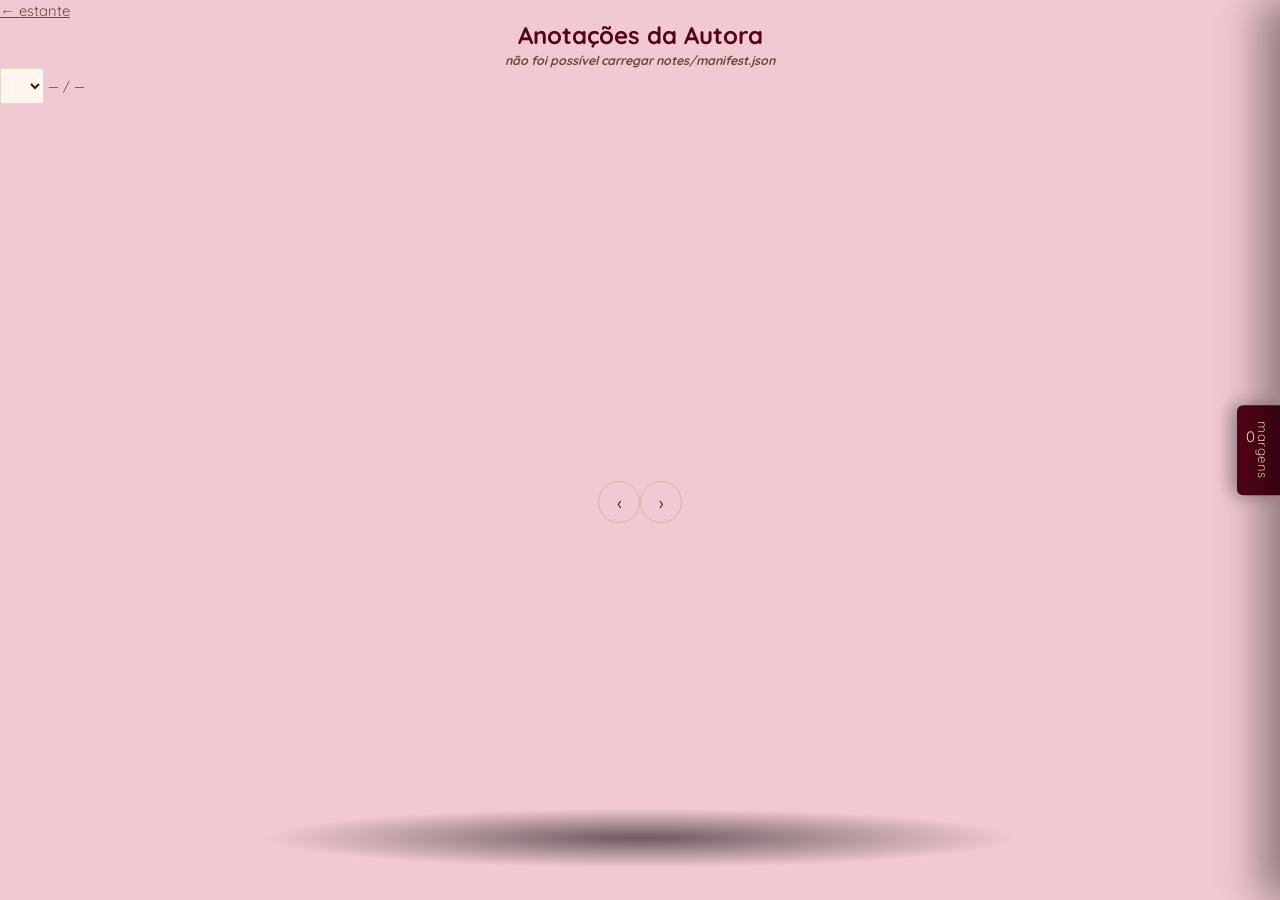
==== commit f7d12256: "Add files via upload" ====
--- a/anotacoes.html
+++ b/anotacoes.html
@@ -13,21 +13,20 @@
 
 <div class="reader-page">
 
-  <header class="reader-topbar">
+  <aside class="reader-sidebar">
     <a class="back-link" href="index.html">← estante</a>
-    <h1 class="reader-heading" id="reader-heading">Anotações da Autora<small id="reader-subheading">carregando…</small></h1>
+    <div class="reader-sidebar-title">
+      <h1 class="reader-heading" id="reader-heading">Anotações da Autora<small id="reader-subheading">carregando…</small></h1>
+    </div>
     <select class="chapter-select" id="chapter-select" aria-label="Ir para documento"></select>
-  </header>
+    <span class="reader-progress" id="reader-progress">— / —</span>
+  </aside>
 
   <div class="reader-stage" id="reader-stage">
     <div class="book-shadow-pool"></div>
+    <button class="nav-btn nav-btn--prev" id="prev-btn" aria-label="Página anterior">‹</button>
     <div id="book-flip"></div>
-  </div>
-
-  <div class="reader-controls">
-    <button class="nav-btn" id="prev-btn" aria-label="Página anterior">‹</button>
-    <span class="reader-progress" id="reader-progress">— / —</span>
-    <button class="nav-btn" id="next-btn" aria-label="Próxima página">›</button>
+    <button class="nav-btn nav-btn--next" id="next-btn" aria-label="Próxima página">›</button>
   </div>
 
 </div>
--- a/assets/css/style.css
+++ b/assets/css/style.css
@@ -32,12 +32,10 @@
 
   --sky:            #b7d1ea;   /* Pantone "Nantucket Breeze" — acento raro */
 
-  /* Dreaming Outloud Sans é a fonte principal do site.
-     Fabello é usada só no texto corrido dos capítulos (ver .page-inner).
-     Coloque os arquivos das fontes em assets/fonts/ — ver assets/fonts/README.md */
+  /* Dreaming Outloud Sans é a fonte principal do site — usada em quase tudo.
+     Coloque os arquivos em assets/fonts/ — ver assets/fonts/README.md */
   --font-display: "Dreaming Outloud Sans", "Quicksand", sans-serif;
   --font-body:    "Dreaming Outloud Sans", "Quicksand", sans-serif;
-  --font-book:    "Fabello", "EB Garamond", Georgia, serif;
 
   --radius-page: 3px;
   --shadow-book: 0 30px 60px -20px rgba(0,0,0,.65), 0 10px 20px -8px rgba(0,0,0,.5);
@@ -57,16 +55,10 @@
        url("../fonts/DreamingOutloudSans/DreamingOutloudSans-Bold.woff") format("woff");
   font-weight: 600; font-style: normal; font-display: swap;
 }
-@font-face{
-  font-family: "Fabello";
-  src: url("../fonts/Fabello/Fabello-Regular.woff2") format("woff2"),
-       url("../fonts/Fabello/Fabello-Regular.woff") format("woff");
-  font-weight: 400; font-style: normal; font-display: swap;
-}
 
 *, *::before, *::after{ box-sizing: border-box; }
 
-html{ color-scheme: dark; }
+html{ background: var(--ink); color-scheme: light; }
 
 body{
   margin:0;
@@ -408,32 +400,6 @@
   overflow:hidden;
 }
 
-.page-inner{
-  height:100%;
-  padding: clamp(1.4rem, 4vw, 2.6rem) clamp(1.3rem, 3.6vw, 2.3rem);
-  overflow-y:auto;
-  font-family: var(--font-book);
-  font-size: clamp(1rem, 1.7vw, 1.15rem);
-  line-height: 1.9; /* Fabello é script — mais entrelinha ajuda a leitura */
-}
-.page-inner::-webkit-scrollbar{ width:6px; }
-.page-inner::-webkit-scrollbar-thumb{ background: var(--parchment-fold); border-radius:4px; }
-
-.page-inner h1, .page-inner h2, .page-inner h3{
-  font-family: var(--font-display);
-  font-weight:500;
-  color: var(--wine);
-  line-height:1.2;
-}
-.page-inner p{ margin: 0 0 1em; }
-.page-inner blockquote{
-  margin: 1.2em 0;
-  padding-left: 1em;
-  border-left: 2px solid var(--gold);
-  font-style: italic;
-  color: var(--text-ink-soft);
-}
-
 .page-number{
   position:absolute;
   bottom: .6rem;
@@ -457,18 +423,6 @@
 }
 .page-cover .flourish{ color: var(--wine); width:90px; height:26px; }
 .page-cover h2{ font-family: var(--font-display); color: var(--wine); font-size:1.6rem; margin:0; }
-
-/* text selection & highlights inside pages */
-.page-inner ::selection{ background: rgba(122,46,61,.25); }
-
-mark.annot{
-  background: linear-gradient(180deg, transparent 60%, rgba(184,146,90,.45) 60%);
-  cursor:pointer;
-  border-radius: 1px;
-}
-mark.annot.is-active{
-  background: linear-gradient(180deg, transparent 55%, rgba(122,46,61,.4) 55%);
-}
 
 /* =========================================================
    READER BOTTOM CONTROLS
@@ -502,60 +456,8 @@
 }
 
 /* =========================================================
-   COMMENT COMPOSER (popup on text selection)
-   ========================================================= */
-.comment-popup{
-  position:absolute;
-  z-index: 50;
-  background: var(--ink-soft);
-  border: 1px solid rgba(184,146,90,.4);
-  border-radius: 6px;
-  box-shadow: 0 14px 30px -8px rgba(0,0,0,.6);
-  padding: .9rem;
-  width: 260px;
-  animation: pop-in .18s var(--ease);
-}
-@keyframes pop-in{ from{ opacity:0; transform: translateY(4px) scale(.97);} to{opacity:1; transform:none;} }
-
-.comment-popup textarea{
-  width:100%;
-  min-height: 64px;
-  resize: vertical;
-  background: var(--ink);
-  color: var(--text-cream);
-  border: 1px solid rgba(184,146,90,.3);
-  border-radius:4px;
-  padding: .5rem;
-  font-family: var(--font-body);
-  font-size: .9rem;
-}
-.comment-popup input[type="text"]{
-  width:100%;
-  margin-top:.5rem;
-  background: var(--ink);
-  color: var(--text-cream);
-  border: 1px solid rgba(184,146,90,.3);
-  border-radius:4px;
-  padding: .4rem .5rem;
-  font-family: var(--font-body);
-  font-size: .82rem;
-}
-.comment-popup .quote-preview{
-  font-style: italic;
-  font-size: .78rem;
-  color: var(--wine);
-  border-left: 2px solid var(--gold);
-  padding-left: .5rem;
-  margin-bottom: .5rem;
-  max-height: 3.2em;
-  overflow:hidden;
-}
-.comment-popup .popup-actions{
-  display:flex;
-  justify-content:flex-end;
-  gap:.5rem;
-  margin-top: .6rem;
-}
+   BOTÕES
+   ========================================================= */
 .btn{
   font-size: .82rem;
   padding: .4rem .85rem;
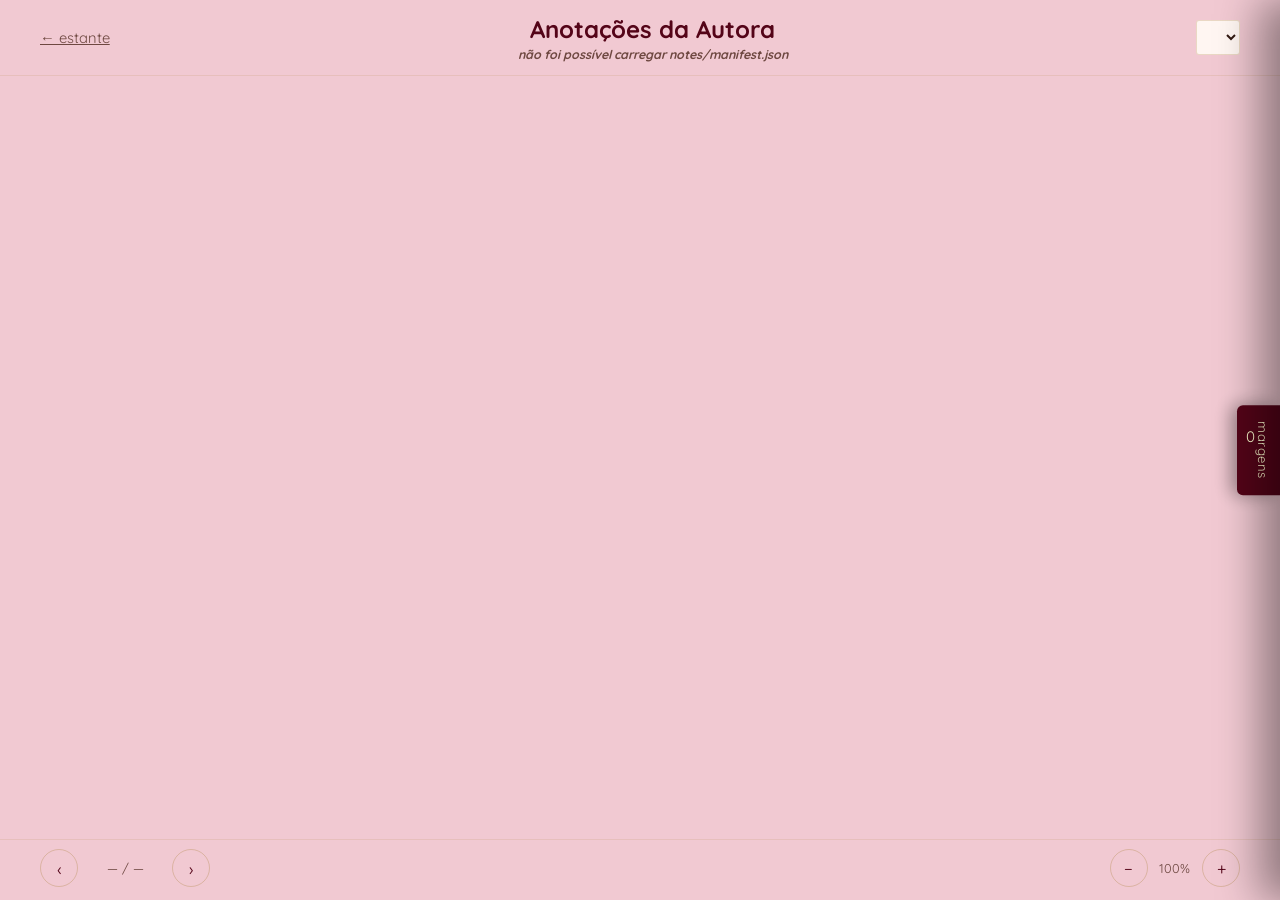
==== commit 86132ad4: "Add files via upload" ====
--- a/anotacoes.html
+++ b/anotacoes.html
@@ -13,20 +13,27 @@
 
 <div class="reader-page">
 
-  <aside class="reader-sidebar">
+  <header class="reader-topbar">
     <a class="back-link" href="index.html">← estante</a>
-    <div class="reader-sidebar-title">
-      <h1 class="reader-heading" id="reader-heading">Anotações da Autora<small id="reader-subheading">carregando…</small></h1>
-    </div>
+    <h1 class="reader-heading" id="reader-heading">Anotações da Autora<small id="reader-subheading">carregando…</small></h1>
     <select class="chapter-select" id="chapter-select" aria-label="Ir para documento"></select>
-    <span class="reader-progress" id="reader-progress">— / —</span>
-  </aside>
+  </header>
 
   <div class="reader-stage" id="reader-stage">
-    <div class="book-shadow-pool"></div>
-    <button class="nav-btn nav-btn--prev" id="prev-btn" aria-label="Página anterior">‹</button>
-    <div id="book-flip"></div>
-    <button class="nav-btn nav-btn--next" id="next-btn" aria-label="Próxima página">›</button>
+    <div class="pdf-scroll" id="pdf-scroll"></div>
+  </div>
+
+  <div class="reader-controls">
+    <div class="controls-group">
+      <button class="nav-btn" id="prev-btn" aria-label="Página anterior">‹</button>
+      <span class="reader-progress" id="reader-progress">— / —</span>
+      <button class="nav-btn" id="next-btn" aria-label="Próxima página">›</button>
+    </div>
+    <div class="controls-group">
+      <button class="zoom-btn" id="zoom-out" aria-label="Diminuir zoom">−</button>
+      <span class="zoom-level" id="zoom-level">100%</span>
+      <button class="zoom-btn" id="zoom-in" aria-label="Aumentar zoom">+</button>
+    </div>
   </div>
 
 </div>
@@ -52,7 +59,6 @@
 </aside>
 
 <script src="assets/vendor/pdfjs/pdf.min.js"></script>
-<script src="assets/vendor/page-flip/page-flip.browser.js"></script>
 <script type="module" src="assets/js/comments.js"></script>
 <script type="module">
   import { initPdfReader } from './assets/js/reader-pdf.js';
--- a/assets/css/style.css
+++ b/assets/css/style.css
@@ -368,47 +368,43 @@
   flex: 1 1 auto;
   min-height: 0;
   min-width: 0;
-  display:flex;
-  align-items:center;
-  justify-content:center;
-  padding: clamp(.6rem, 2vw, 1.5rem);
+  overflow-y: auto;
+  overflow-x: hidden;
   position:relative;
-  overflow:hidden;
-}
-
-.book-shadow-pool{
+}
+
+.pdf-scroll{
+  display:flex;
+  flex-direction:column;
+  align-items:center;
+  gap: clamp(.8rem, 2vw, 1.4rem);
+  padding: clamp(1rem, 3vw, 2rem) clamp(.6rem, 2vw, 1.5rem) 3rem;
+}
+
+.pdf-page{
+  position:relative;
+  width: var(--pdf-page-w, 600px);
+  max-width: 100%;
+  background:#fff;
+  box-shadow: 0 18px 40px -16px rgba(0,0,0,.4);
+  line-height:0;
+  flex: 0 0 auto;
+}
+.pdf-page img{
+  display:block;
+  width:100%;
+  height:auto;
+}
+
+.pdf-page-number{
   position:absolute;
-  bottom: 4%;
-  left:50%;
-  transform: translateX(-50%);
-  width:min(70vw,760px);
-  height: 60px;
-  background: radial-gradient(ellipse, rgba(0,0,0,.55), transparent 70%);
-  pointer-events:none;
-}
-
-#book-flip{
-  position:relative;
-  z-index:1;
-  max-width:100%;
-  max-height:100%;
-}
-
-.page{
-  background: var(--parchment);
-  color: var(--text-ink);
-  overflow:hidden;
-}
-
-.page-number{
-  position:absolute;
-  bottom: .6rem;
+  bottom: .5rem;
   left:0; right:0;
   text-align:center;
   font-size: .72rem;
   font-style: italic;
-  color: var(--text-ink-soft);
-  opacity:.7;
+  color: rgba(0,0,0,.45);
+  pointer-events:none;
 }
 
 .page-cover{
@@ -420,38 +416,56 @@
   flex-direction:column;
   gap:1rem;
   padding: 2rem;
+  width:min(90%, 460px);
+  border-radius:4px;
+  margin: 2rem auto;
 }
 .page-cover .flourish{ color: var(--wine); width:90px; height:26px; }
 .page-cover h2{ font-family: var(--font-display); color: var(--wine); font-size:1.6rem; margin:0; }
 
 /* =========================================================
-   READER BOTTOM CONTROLS
+   READER BOTTOM CONTROLS (navegação de página + zoom)
    ========================================================= */
 .reader-controls{
   display:flex;
   align-items:center;
-  justify-content:center;
-  gap: 1.4rem;
-  padding: .7rem 1rem 1rem;
+  justify-content:space-between;
+  gap: 1rem;
+  padding: .6rem clamp(1rem, 4vw, 2.5rem) .8rem;
+  border-top: 1px solid rgba(184,146,90,.18);
   flex: 0 0 auto;
 }
 
-.nav-btn{
-  width: 42px; height:42px;
+.controls-group{
+  display:flex;
+  align-items:center;
+  gap: .7rem;
+}
+
+.nav-btn, .zoom-btn{
+  width: 38px; height:38px;
   border-radius:50%;
   border: 1px solid rgba(184,146,90,.4);
+  background: none;
   color: var(--wine);
-  font-size: 1.1rem;
+  font-size: 1.05rem;
   display:flex; align-items:center; justify-content:center;
   transition: background .2s, transform .15s;
 }
-.nav-btn:hover{ background: rgba(184,146,90,.12); transform: scale(1.05); }
-.nav-btn:disabled{ opacity:.3; cursor:default; transform:none; background:none; }
+.nav-btn:hover:not(:disabled), .zoom-btn:hover:not(:disabled){ background: rgba(184,146,90,.12); transform: scale(1.05); }
+.nav-btn:disabled, .zoom-btn:disabled{ opacity:.3; cursor:default; transform:none; background:none; }
 
 .reader-progress{
   font-size: .82rem;
   color: var(--text-cream-dim);
   min-width: 9ch;
+  text-align:center;
+}
+
+.zoom-level{
+  font-size: .8rem;
+  color: var(--text-cream-dim);
+  min-width: 4ch;
   text-align:center;
 }
 
@@ -589,4 +603,13 @@
   .shelf{ flex-direction:column; align-items:center; gap: 1.6rem; }
   .cover, .cover--main{ width: min(78vw,280px); height:auto; aspect-ratio: 3/4; }
   .marginalia-panel{ width: 100%; }
-}
+
+  /* leitor: em telas estreitas, os controles ficam mais compactos */
+  .reader-topbar{ padding: .7rem 1rem; flex-wrap:wrap; gap:.5rem; }
+  .reader-heading{ font-size: 1rem; order:0; flex:1 1 auto; }
+  .chapter-select{ max-width: 130px; }
+  .reader-controls{ padding: .5rem .8rem .7rem; gap:.6rem; }
+  .controls-group{ gap:.4rem; }
+  .nav-btn, .zoom-btn{ width:34px; height:34px; font-size:.95rem; }
+  .reader-progress{ font-size:.76rem; min-width:7ch; }
+}
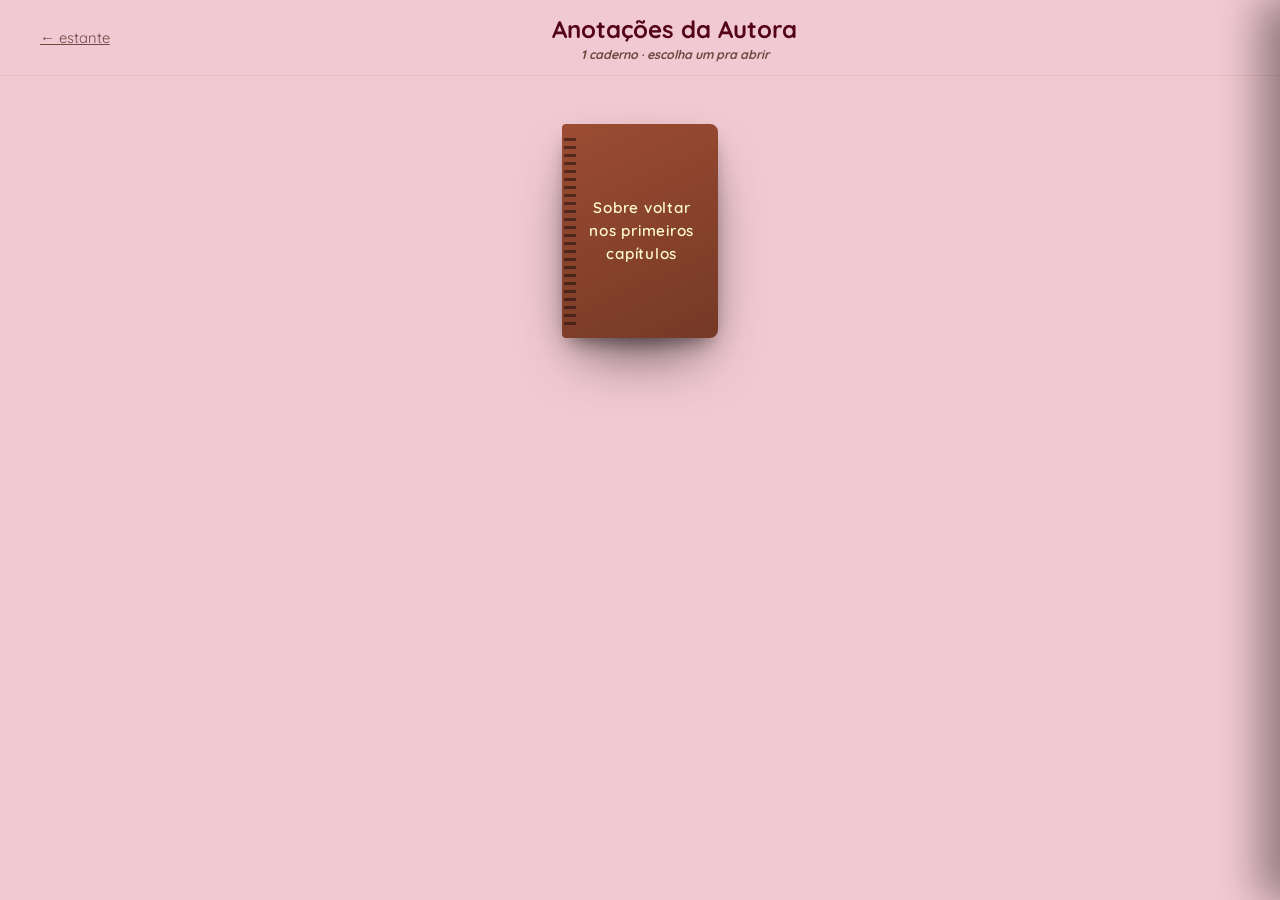
==== commit da87fa79: "Add files via upload" ====
--- a/anotacoes.html
+++ b/anotacoes.html
@@ -14,16 +14,18 @@
 <div class="reader-page">
 
   <header class="reader-topbar">
-    <a class="back-link" href="index.html">← estante</a>
-    <h1 class="reader-heading" id="reader-heading">Anotações da Autora<small id="reader-subheading">carregando…</small></h1>
-    <select class="chapter-select" id="chapter-select" aria-label="Ir para documento"></select>
+    <a class="back-link" href="index.html" id="back-link">← estante</a>
+    <h1 class="reader-heading" id="reader-heading"><span id="reader-heading-text">Anotações da Autora</span><small id="reader-subheading">carregando…</small></h1>
+    <span aria-hidden="true"></span>
   </header>
 
-  <div class="reader-stage" id="reader-stage">
+  <div class="notebook-shelf" id="notebook-shelf"></div>
+
+  <div class="reader-stage is-hidden" id="reader-stage">
     <div class="pdf-scroll" id="pdf-scroll"></div>
   </div>
 
-  <div class="reader-controls">
+  <div class="reader-controls is-hidden" id="reader-controls">
     <div class="controls-group">
       <button class="nav-btn" id="prev-btn" aria-label="Página anterior">‹</button>
       <span class="reader-progress" id="reader-progress">— / —</span>
@@ -38,7 +40,7 @@
 
 </div>
 
-<button class="marginalia-tab" id="marginalia-tab" aria-expanded="false">
+<button class="marginalia-tab is-hidden" id="marginalia-tab" aria-expanded="false">
   margens<span class="count" id="marginalia-count">0</span>
 </button>
 
@@ -61,8 +63,8 @@
 <script src="assets/vendor/pdfjs/pdf.min.js"></script>
 <script type="module" src="assets/js/comments.js"></script>
 <script type="module">
-  import { initPdfReader } from './assets/js/reader-pdf.js';
-  initPdfReader({ book: 'anotacoes', manifestUrl: 'notes/manifest.json', baseFolder: 'notes/' });
+  import { initNotebookShelf } from './assets/js/reader-notebooks.js';
+  initNotebookShelf({ book: 'anotacoes', manifestUrl: 'notes/manifest.json', baseFolder: 'notes/' });
 </script>
 </body>
 </html>
--- a/assets/css/style.css
+++ b/assets/css/style.css
@@ -94,6 +94,8 @@
   position:absolute; width:1px; height:1px; overflow:hidden;
   clip: rect(0 0 0 0); white-space:nowrap;
 }
+
+.is-hidden{ display:none !important; }
 
 /* =========================================================
    ORNAMENT (SVG flourish used sparingly — covers + dividers)
@@ -513,6 +515,7 @@
   position: fixed;
   top:0; right:0;
   height: 100vh;
+  height: 100dvh; /* acompanha o teclado virtual abrindo/fechando no celular */
   width: min(360px, 88vw);
   background: var(--ink-soft);
   border-left: 1px solid rgba(184,146,90,.3);
@@ -597,6 +600,175 @@
 }
 
 /* =========================================================
+   ESTANTE DE CADERNOS (anotacoes.html)
+   ========================================================= */
+.notebook-shelf{
+  flex: 1 1 auto;
+  min-height: 0;
+  overflow-y: auto;
+  display:flex;
+  flex-wrap:wrap;
+  align-content:flex-start;
+  justify-content:center;
+  gap: clamp(1rem, 3vw, 1.8rem);
+  padding: clamp(1.6rem, 4vw, 3rem) clamp(1rem, 4vw, 3rem) 3rem;
+}
+
+.notebook-card{
+  position:relative;
+  width: 156px;
+  height: 214px;
+  border-radius: 4px 8px 8px 4px;
+  background: linear-gradient(155deg, var(--rust) 0%, var(--rust-dim) 100%);
+  box-shadow: var(--shadow-book);
+  padding: 0 .9rem 0 18px;
+  display:flex;
+  align-items:center;
+  justify-content:center;
+  text-align:center;
+  cursor:pointer;
+  border:none;
+  font-family: inherit;
+  transition: transform .22s var(--ease), box-shadow .22s var(--ease);
+}
+.notebook-card::before{
+  content:"";
+  position:absolute; left:2px; top:9px; bottom:9px; width:12px;
+  background-image: repeating-linear-gradient(180deg, transparent 0 5px, rgba(20,10,7,.6) 5px 8px);
+  opacity:.85;
+}
+.notebook-card:hover, .notebook-card:focus-visible{
+  transform: translateY(-6px);
+  box-shadow: 0 30px 50px -16px rgba(0,0,0,.6);
+}
+.notebook-card .word{
+  position:relative; z-index:2;
+  color: var(--cream);
+  font-size: .95rem;
+  font-weight:600;
+  letter-spacing:.05em;
+  line-height:1.5;
+}
+
+/* =========================================================
+   GALERIA (ilustracoes.html)
+   ========================================================= */
+.gallery-stage{
+  flex: 1 1 auto;
+  min-height: 0;
+  overflow-y: auto;
+  padding: clamp(1rem, 3vw, 2rem);
+}
+.gallery-grid{
+  display:grid;
+  grid-template-columns: repeat(auto-fill, minmax(150px, 1fr));
+  gap: clamp(.6rem, 2vw, 1.1rem);
+  max-width: 1100px;
+  margin: 0 auto;
+}
+.gallery-item{
+  position:relative;
+  aspect-ratio: 3/4;
+  overflow:hidden;
+  border-radius:4px;
+  cursor:pointer;
+  background:#fff;
+  box-shadow: 0 10px 24px -12px rgba(0,0,0,.35);
+  border:none;
+  padding:0;
+  transition: transform .2s var(--ease), box-shadow .2s var(--ease);
+}
+.gallery-item:hover, .gallery-item:focus-visible{
+  transform: translateY(-3px);
+  box-shadow: 0 16px 32px -12px rgba(0,0,0,.45);
+}
+.gallery-item img{
+  width:100%; height:100%; object-fit:cover; display:block;
+}
+.gallery-item-num{
+  position:absolute; bottom:.4rem; right:.5rem;
+  font-size:.68rem; color:#fff;
+  background:rgba(0,0,0,.5); padding:.1rem .45rem; border-radius:3px;
+  font-style: italic;
+}
+
+/* =========================================================
+   VISUALIZADOR AMPLIADO (lightbox da galeria)
+   ========================================================= */
+.lightbox{
+  position:fixed; inset:0;
+  background: rgba(24,10,10,.94);
+  z-index:100;
+  display:flex;
+  flex-direction:column;
+  align-items:center;
+}
+.lightbox-topbar{
+  flex:0 0 auto;
+  width:100%;
+  display:flex;
+  align-items:center;
+  justify-content:flex-end;
+  padding: 1rem clamp(1rem,3vw,2rem);
+}
+.lightbox-close{
+  width:40px; height:40px; border-radius:50%;
+  background:rgba(255,255,255,.08); color:#fff;
+  border:1px solid rgba(255,255,255,.28);
+  font-size:1.1rem;
+  display:flex; align-items:center; justify-content:center;
+}
+.lightbox-close:hover{ background:rgba(255,255,255,.18); }
+
+.lightbox-stage{
+  flex: 1 1 auto;
+  min-height: 0;
+  width:100%;
+  position:relative;
+  display:flex;
+  align-items:center;
+  justify-content:center;
+  overflow:auto;
+  padding: 0 clamp(3rem, 8vw, 5rem);
+}
+.lightbox-stage img{
+  max-width:100%;
+  max-height:100%;
+  box-shadow: 0 30px 60px -20px rgba(0,0,0,.6);
+}
+.lightbox-prev, .lightbox-next{
+  position:absolute; top:50%; transform:translateY(-50%);
+  width:44px; height:44px; border-radius:50%;
+  background:rgba(255,255,255,.08); color:#fff;
+  border:1px solid rgba(255,255,255,.28);
+  font-size:1.3rem;
+  display:flex; align-items:center; justify-content:center;
+  z-index:5;
+}
+.lightbox-prev:hover:not(:disabled), .lightbox-next:hover:not(:disabled){ background:rgba(255,255,255,.18); }
+.lightbox-prev:disabled, .lightbox-next:disabled{ opacity:.25; cursor:default; }
+.lightbox-prev{ left: clamp(.5rem, 2vw, 1.5rem); }
+.lightbox-next{ right: clamp(.5rem, 2vw, 1.5rem); }
+
+.lightbox-controls{
+  flex: 0 0 auto;
+  display:flex;
+  align-items:center;
+  justify-content:center;
+  gap: 1.2rem;
+  padding: 1rem 1rem 1.4rem;
+  color: var(--text-cream-dim);
+}
+.lightbox-controls .zoom-btn{
+  border-color: rgba(255,255,255,.3);
+  color:#fff;
+}
+.lightbox-controls .zoom-btn:hover:not(:disabled){ background: rgba(255,255,255,.12); }
+.lightbox-controls .zoom-level, .lightbox-controls .reader-progress{ color: rgba(255,253,208,.75); }
+.lightbox-controls .btn-ghost{ color:#fff; border-color: rgba(255,255,255,.3); }
+.lightbox-controls .btn-ghost:hover{ background: rgba(255,255,255,.12); }
+
+/* =========================================================
    RESPONSIVE
    ========================================================= */
 @media (max-width: 720px){
@@ -612,4 +784,8 @@
   .controls-group{ gap:.4rem; }
   .nav-btn, .zoom-btn{ width:34px; height:34px; font-size:.95rem; }
   .reader-progress{ font-size:.76rem; min-width:7ch; }
-}
+
+  .notebook-card{ width: 132px; height: 182px; }
+  .lightbox-stage{ padding: 0 3.2rem; }
+  .lightbox-controls{ flex-wrap:wrap; gap:.7rem; }
+}
